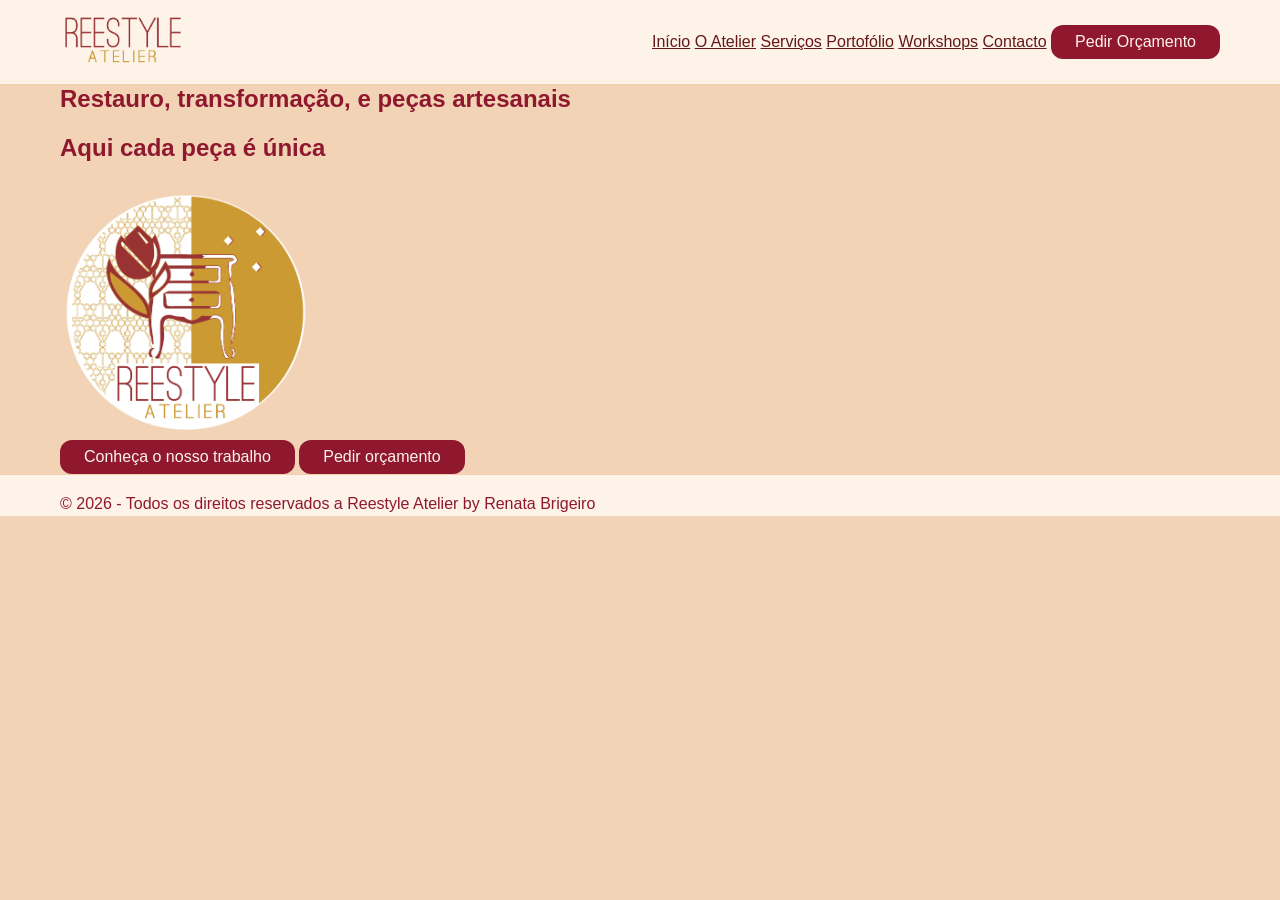
==== index.html @ 2f954e42 "Atualização da estrutura, pag inicial e conteúdo" ====
<!DOCTYPE html>
<html lang="en">
<head>
    <meta charset="UTF-8">
    <meta name="viewport" content="width=device-width, initial-scale=1.0">
    <meta name="description" content="Reestyle Atelier - Artesanato, pintura, transformação e restauro de móveis">


    <title>Reestyle Atelier - Onde cada peça é única</title>
    <link rel="stylesheet" href="css/estilo.css">
    <link rel="stylesheet" href="css/header_footer.css">
</head>
<body>

   <!-- Cabeçalho / TOPO de página-->
  <header class="header" id="topo">
    <div class="container header-inner">
      <a href="index.html"> <img src="img/logoReestyleMarca.png" class="logo" alt="Logotipo Reestyle Atelier"> </a>
      <nav class="menu">
        <a href="index.html" class="ativo">Início</a>
        <a href="atelier.html">O Atelier</a>
        <a href="servicos.html">Serviços</a>
        <a href="portfolio.html">Portofólio</a>
        <a href="workshop.html">Workshops</a>
        <a href="contactos.html">Contacto</a>
        <a href="orcamento.html" class="button">Pedir Orçamento</a>
      </nav>
    </div>
  </header>

  <!-- Container / Central-->
  <main class="main">
    <div class="container">
      <section class="conteudo">
        <h1>Restauro, transformação, e peças artesanais</h1>
        <h2>Aqui cada peça é única</h2>
        <div>
          <img src="img/logoReestyle.png" class="img" width="250" alt="Logotipo Reestyle Atelier">
        </div>
        <div>
          <a class="button" href="portfolio.html">Conheça o nosso trabalho</a>
          <a class="button" href="orcamento.html">Pedir orçamento</a>
        </div>
      </section>
    </div>
  </main>

  <footer class="footer">
    <div class="container">
      <p>&copy; 2026 - Todos os direitos reservados a Reestyle Atelier by Renata Brigeiro</p>
    </div>
  </footer>
    
</body>
</html>
---- css/estilo.css ----
:root{
--cor-fundo:#f2d3b6;
--cor-header:#fdf3e9;
--cor-texto:#8f182e;
--cor-linha: #f2ceac;
--cor-soft-destaque:#ca9730;
--cor-destaque:#661818;
--shadow:0 14px 35px rgba(69,48,31,.10);
--fonte-serif:Georgia,'Times New Roman',serif;
--fonte-sans:Arial,Helvetica,sans-serif
}

h1,h2,h3 {
        line-height: 1.2;
        margin-top: 0;

}

a {
  color: var(--cor-destaque);
}
a:hover,
a:focus {
  color: #ffb27a;
}

.header{
    background-color: var(--cor-header);
    border-bottom: 1px solid var(--cor-linha);
    position: sticky;
    top:0;
    z-index: 10;
}

.footer{
    background-color: var(--cor-header);
    border-top: 1px solid var(--cor-linha);
    position: sticky;
    margin-bottom: 20;
  
    z-index: 10;
}

.header-inner{
    display: flex;
    width: 100%;
    max-width: 1200px;
    align-items: center;
    justify-content: space-between;
    gap: 28px;
    padding-top: 0.75rem;
    padding-bottom: 0.75rem;
  
}

body{
    margin:0;
    color:var(--cor-texto);
    background-color:var(--cor-fundo);
    font-family:var(--fonte-sans);
    font-size: 1rem;
    line-height:1.6;
}

.img{
    max-width: 100%;
    border-radius: 5px;
    height: auto;
    display: block;
}

.logo{
    width: 8rem;
    height: auto;
    align-items: left;
}

.container{
    width:min(1160px,calc(100% - 40px));
    margin-inline:auto;
}

.button{
  display: inline-block;
  background-color: var(--cor-texto);
  color: var(--cor-header);
  font-weight: 500;
  text-decoration: none;
  padding: 0.25rem 1.5rem;
  border-radius: 12px;
  transition: background-color 0.2s;
}

.button:hover, .button:focus{
    background-color: var(--cor-soft-destaque);
    color: var(--cor-header);
}
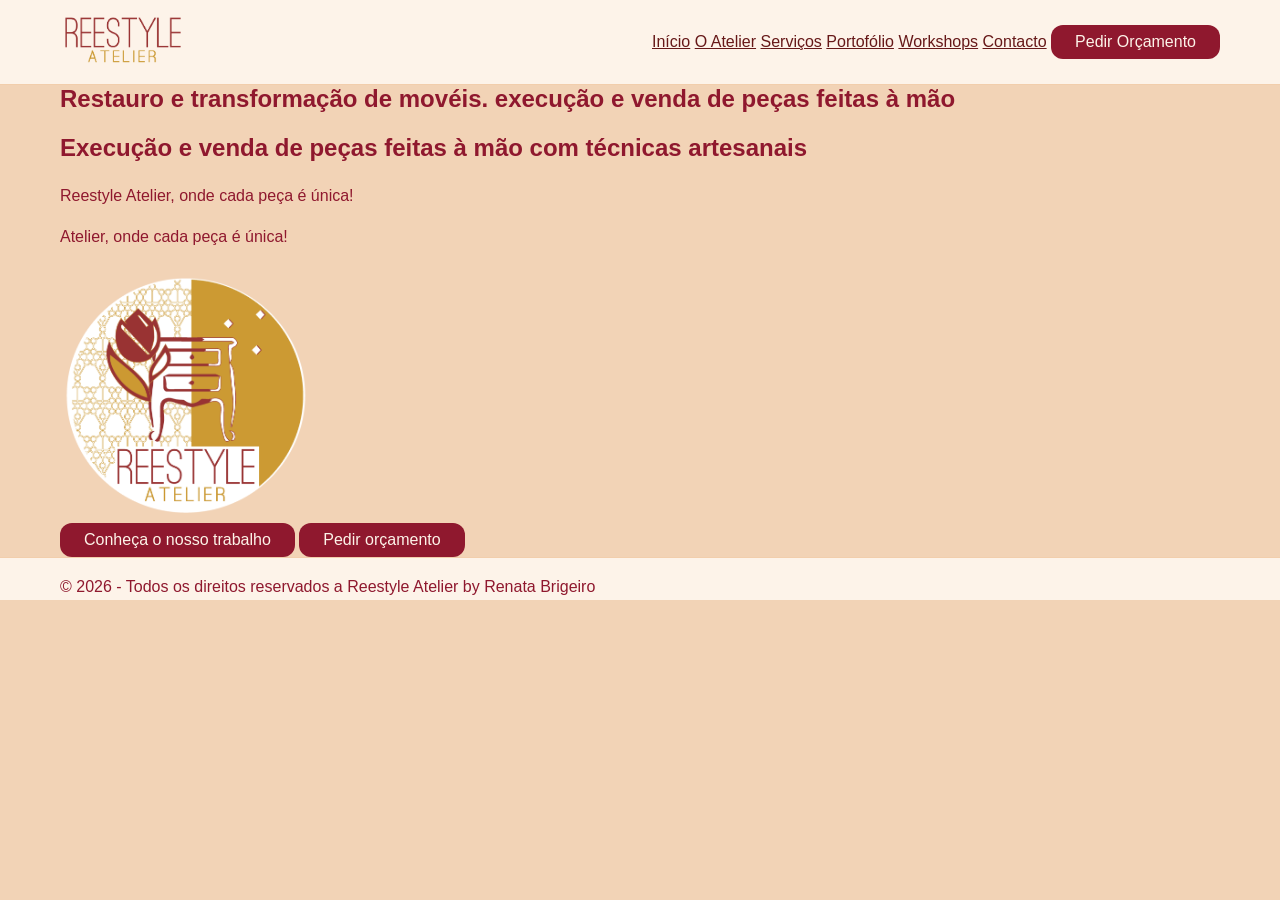
==== commit d0bbb201: "Cabeçalhos/header restantes páginas. Criar formulário" ====
--- a/index.html
+++ b/index.html
@@ -8,8 +8,7 @@
 
     <title>Reestyle Atelier - Onde cada peça é única</title>
     <link rel="stylesheet" href="css/estilo.css">
-    <link rel="stylesheet" href="css/header_footer.css">
-</head>
+    </head>
 <body>
 
    <!-- Cabeçalho / TOPO de página-->
@@ -32,11 +31,13 @@
   <main class="main">
     <div class="container">
       <section class="conteudo">
-        <h1>Restauro, transformação, e peças artesanais</h1>
-        <h2>Aqui cada peça é única</h2>
-        <div>
+        <h2>Restauro e transformação de movéis. execução e venda de peças feitas à mão</h2>
+        <h2>Execução e venda de peças feitas à mão com técnicas artesanais</h2>
+        <p>Reestyle Atelier, onde cada peça é única!</p>
+        <p>Atelier, onde cada peça é única!</p>
+        
           <img src="img/logoReestyle.png" class="img" width="250" alt="Logotipo Reestyle Atelier">
-        </div>
+        
         <div>
           <a class="button" href="portfolio.html">Conheça o nosso trabalho</a>
           <a class="button" href="orcamento.html">Pedir orçamento</a>
--- a/css/estilo.css
+++ b/css/estilo.css
@@ -36,8 +36,6 @@
     background-color: var(--cor-header);
     border-top: 1px solid var(--cor-linha);
     position: sticky;
-    margin-bottom: 20;
-  
     z-index: 10;
 }
 
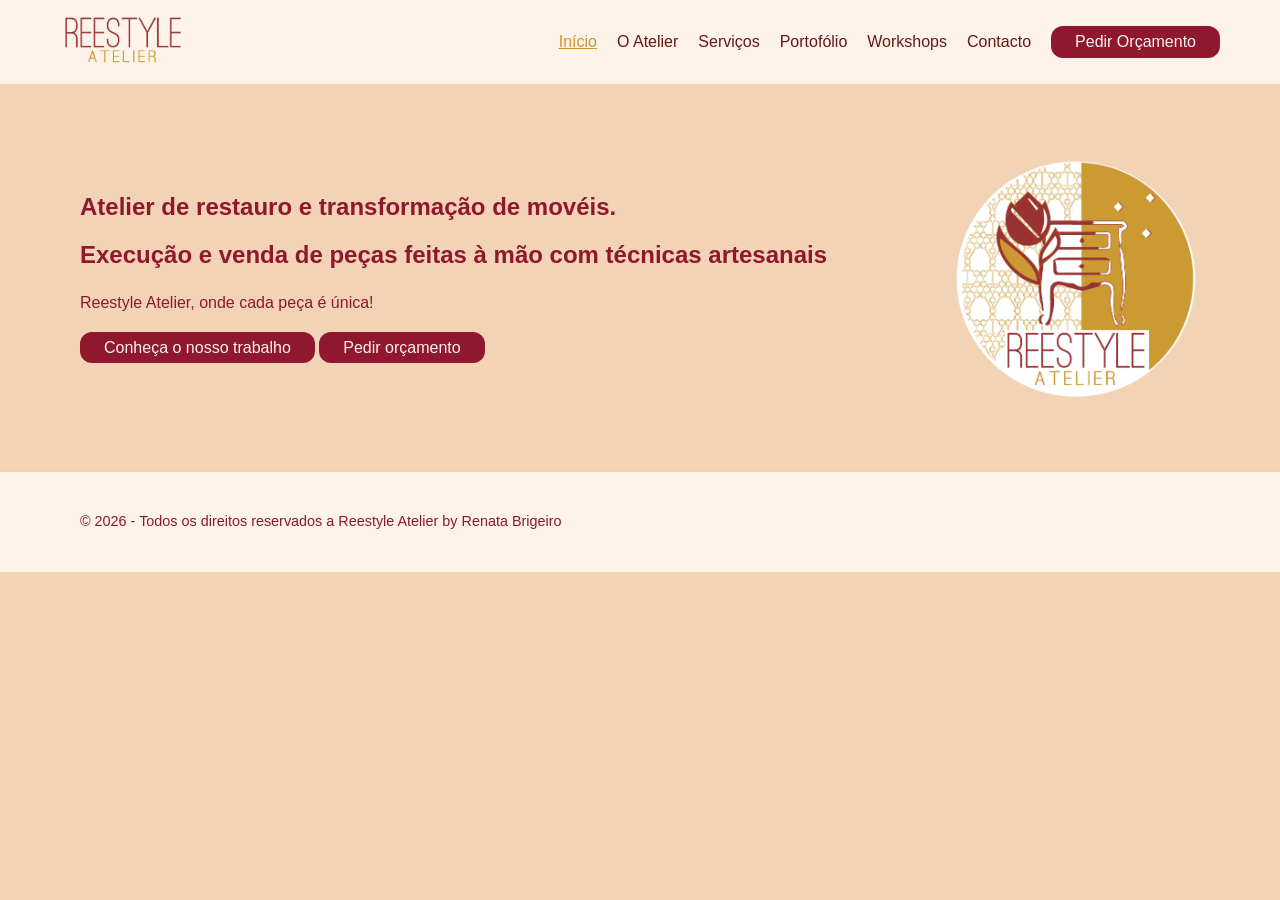
==== commit 5f4cfd56: "Página O atelier + estilo.css - correcção" ====
--- a/index.html
+++ b/index.html
@@ -31,17 +31,16 @@
   <main class="main">
     <div class="container">
       <section class="conteudo">
-        <h2>Restauro e transformação de movéis. execução e venda de peças feitas à mão</h2>
-        <h2>Execução e venda de peças feitas à mão com técnicas artesanais</h2>
-        <p>Reestyle Atelier, onde cada peça é única!</p>
-        <p>Atelier, onde cada peça é única!</p>
-        
-          <img src="img/logoReestyle.png" class="img" width="250" alt="Logotipo Reestyle Atelier">
-        
-        <div>
+
+        <div><h2>Atelier de restauro e transformação de movéis.</h2>
+          <h2>Execução e venda de peças feitas à mão com técnicas artesanais</h2>
+          <p>Reestyle Atelier, onde cada peça é única!</p>
           <a class="button" href="portfolio.html">Conheça o nosso trabalho</a>
           <a class="button" href="orcamento.html">Pedir orçamento</a>
         </div>
+
+        <div><img src="img/logoReestyle.png" class="img" width="250" alt="Logotipo Reestyle Atelier"></div>
+               
       </section>
     </div>
   </main>
--- a/css/estilo.css
+++ b/css/estilo.css
@@ -10,47 +10,6 @@
 --fonte-sans:Arial,Helvetica,sans-serif
 }
 
-h1,h2,h3 {
-        line-height: 1.2;
-        margin-top: 0;
-
-}
-
-a {
-  color: var(--cor-destaque);
-}
-a:hover,
-a:focus {
-  color: #ffb27a;
-}
-
-.header{
-    background-color: var(--cor-header);
-    border-bottom: 1px solid var(--cor-linha);
-    position: sticky;
-    top:0;
-    z-index: 10;
-}
-
-.footer{
-    background-color: var(--cor-header);
-    border-top: 1px solid var(--cor-linha);
-    position: sticky;
-    z-index: 10;
-}
-
-.header-inner{
-    display: flex;
-    width: 100%;
-    max-width: 1200px;
-    align-items: center;
-    justify-content: space-between;
-    gap: 28px;
-    padding-top: 0.75rem;
-    padding-bottom: 0.75rem;
-  
-}
-
 body{
     margin:0;
     color:var(--cor-texto);
@@ -58,6 +17,47 @@
     font-family:var(--fonte-sans);
     font-size: 1rem;
     line-height:1.6;
+}
+
+h1,h2,h3 {
+    line-height: 1.2;
+    margin-top: 0;
+}
+
+a{
+    color: var(--cor-destaque);
+    text-decoration: none;
+}
+a:hover, a:focus{
+    color: var(--cor-soft-destaque);
+}
+
+.menu {
+  display: flex;
+  align-items: center;
+  gap: 20px;
+}
+
+.container{
+    max-width: 1160px;
+    width: 100%;
+    margin: 0 auto;
+    padding: 0 20px;
+    box-sizing: border-box;
+}
+
+/*
+.container{
+    width:min(1160px,calc(100% - 40px));
+    margin-inline:auto;
+} */
+
+.conteudo{
+    display: flex;
+    align-items: center;
+    justify-content: space-between;
+    gap: 40px;
+    padding: 4rem 0;
 }
 
 .img{
@@ -73,23 +73,81 @@
     align-items: left;
 }
 
-.container{
-    width:min(1160px,calc(100% - 40px));
-    margin-inline:auto;
-}
-
 .button{
   display: inline-block;
   background-color: var(--cor-texto);
   color: var(--cor-header);
   font-weight: 500;
   text-decoration: none;
-  padding: 0.25rem 1.5rem;
+  padding: 0.2rem 1.5rem;
   border-radius: 12px;
   transition: background-color 0.2s;
 }
-
 .button:hover, .button:focus{
     background-color: var(--cor-soft-destaque);
     color: var(--cor-header);
+}
+
+.ativo{
+    
+    text-decoration: underline;
+    color: var(--cor-soft-destaque);
+
+}
+
+.header{
+    background-color: var(--cor-header);
+    border-bottom: 1px solid var(--cor-linha);
+    position: sticky;
+    top:0;
+    z-index: 10;
+}
+
+.header-inner{
+    display: flex;
+    width: 100%;
+    max-width: 1200px;
+    align-items: center;
+    justify-content: space-between;
+    gap: 28px;
+    padding-top: 0.75rem;
+    padding-bottom: 0.75rem;
+}
+
+.footer{
+    background-color: var(--cor-header);
+    border-top: 1px solid var(--cor-linha);
+    padding: 1.5rem 0;
+    font-size: 0.9rem;
+}
+/*.banner1{
+    background-image: url("img/baner1.jpg");
+    background-size: cover;
+    background-position: center;
+    background-repeat: no-repeat;
+    padding: 80px 20px;
+    color: var(--cor-soft-destaque);
+}*/
+
+@media (max-width: 760px){
+    .header-inner {
+        flex-direction: column;
+        gap: 15px;
+    }
+
+    .menu{
+        flex-wrap: wrap;
+        justify-content: center;
+    }
+
+    .conteudo{
+        flex-direction: column;
+        text-align: center;
+        padding: 2.5rem 0;
+    }
+
+    .button{
+        justify-content: center;
+    }
+
 }
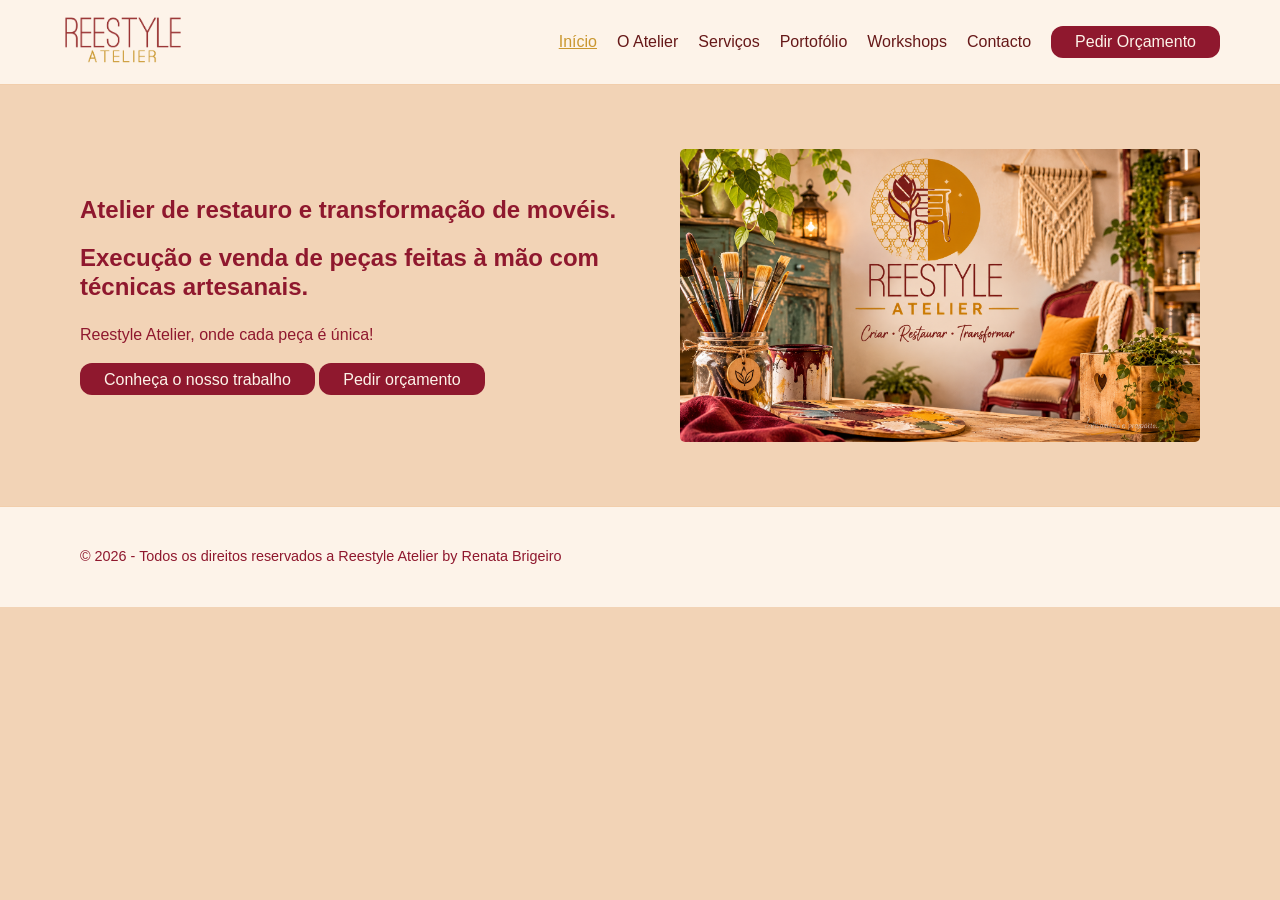
==== commit 72ad6a18: "Página serviços - com erros e dimensões a corrigir" ====
--- a/index.html
+++ b/index.html
@@ -1,5 +1,5 @@
 <!DOCTYPE html>
-<html lang="en">
+<html lang="pt">
 <head>
     <meta charset="UTF-8">
     <meta name="viewport" content="width=device-width, initial-scale=1.0">
@@ -33,13 +33,13 @@
       <section class="conteudo">
 
         <div><h2>Atelier de restauro e transformação de movéis.</h2>
-          <h2>Execução e venda de peças feitas à mão com técnicas artesanais</h2>
+          <h2>Execução e venda de peças feitas à mão com técnicas artesanais.</h2>
           <p>Reestyle Atelier, onde cada peça é única!</p>
           <a class="button" href="portfolio.html">Conheça o nosso trabalho</a>
           <a class="button" href="orcamento.html">Pedir orçamento</a>
         </div>
 
-        <div><img src="img/logoReestyle.png" class="img" width="250" alt="Logotipo Reestyle Atelier"></div>
+        <div><img src="img/img_index.png" class="img" width="700" alt="Ilustração que transmite a essência e serviços disponíveis do Reestyle Atelier"></div>
                
       </section>
     </div>
--- a/css/estilo.css
+++ b/css/estilo.css
@@ -150,4 +150,6 @@
         justify-content: center;
     }
 
+    
+
 }
